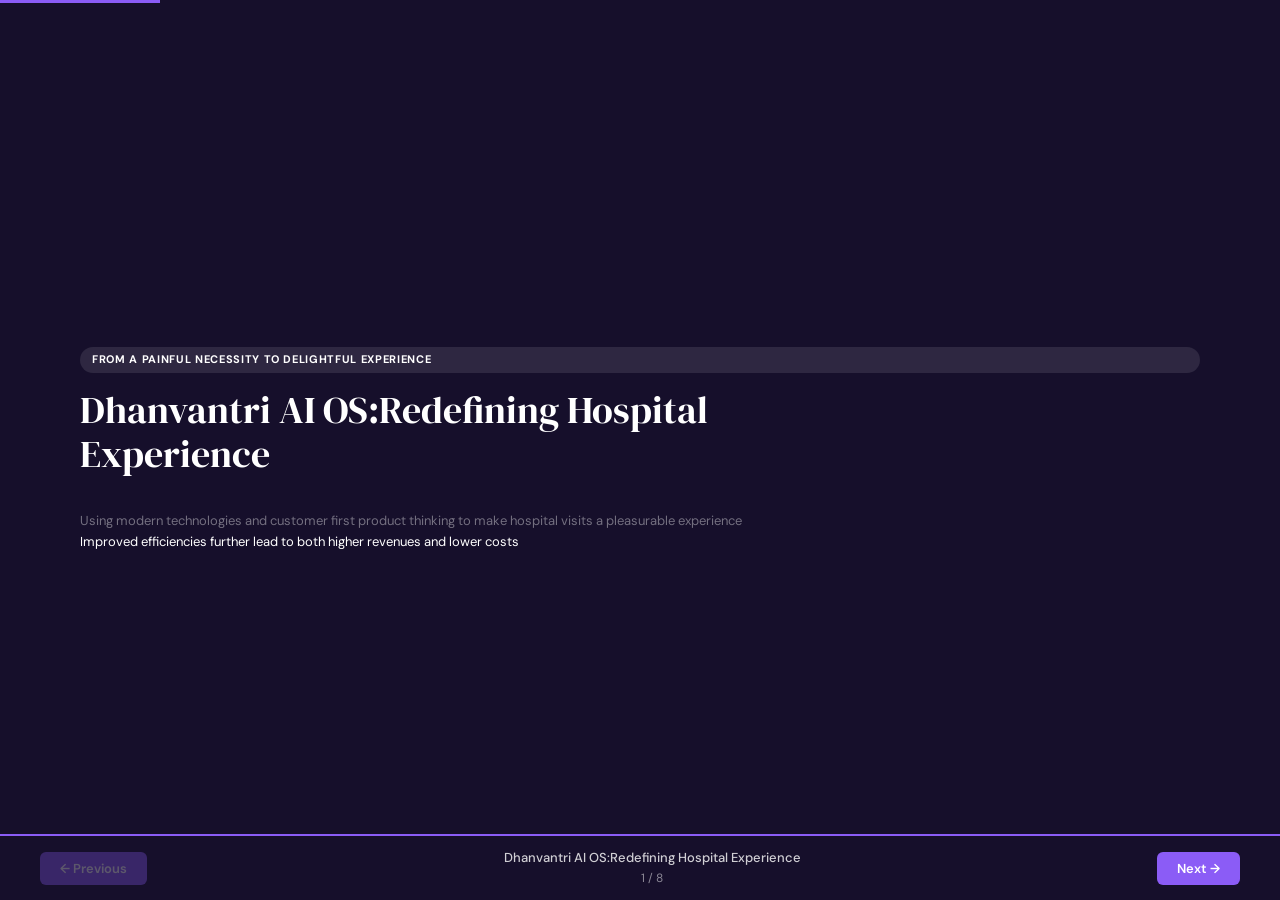
==== 998_dhanvantri_fscuy8ss.html @ 0f7cda5c "Add Dhanvantri deck (cloned from Medcare)" ====
<!DOCTYPE html>
<html lang="en">
<head>
<meta charset="UTF-8">
<meta name="viewport" content="width=device-width, initial-scale=1.0">
<title>Dhanvantri AI OS:Redefining Hospital Experience</title>
<meta property="og:title" content="Dhanvantri AI OS:Redefining Hospital Experience">
<meta property="og:description" content="View this interactive presentation">
<meta property="og:type" content="website">
<link href="https://fonts.googleapis.com/css2?family=DM+Serif+Display&family=DM+Sans:wght@300;400;500;600;700&display=swap" rel="stylesheet">
<link rel="stylesheet" href="deck.css?v=15">
<style>
.slide { display: none; }
.slide.active { display: flex; }
</style>
</head>
<body>

<div class="progress" id="progress"></div>
<div id="slides-container"></div>

<div class="nav-bar">
    <button class="nav-btn" id="prevBtn" onclick="nav(-1)">&larr; Previous</button>
    <div style="text-align:center;">
        <div class="nav-title" id="navTitle">Title</div>
        <div class="nav-info"><span id="navNum">1</span> / <span id="navTotal">0</span></div>
    </div>
    <button class="nav-btn" id="nextBtn" onclick="nav(1)">Next &rarr;</button>
</div>

<script>
let cur = 0;
let total = 0;
let titles = [];
let slideIds = [];

function renderHeader(header, isHero = false) {
    if (!header) return '';
    let html = '';
    if (header.tag) {
        if (isHero) {
            html += `<span class="tag" style="background:rgba(255,255,255,0.1);color:var(--teal-l);">${header.tag}</span>`;
        } else {
            let tc = header.tagColor || 'default';
            // map specific colors back if available via class mapping or explicit inline if needed
            html += `<span class="tag tag-${tc}">${header.tag}</span>`;
        }
    }
    if (header.title) {
        html += `<h1 ${isHero ? 'style="font-size:38px;line-height:1.15;max-width:700px;"' : ''}>${header.title}</h1>`;
    }
    if (header.subtitle) {
        html += `<p class="sub" ${isHero ? 'style="margin-top:16px;margin-bottom:24px;max-width:650px;"' : ''}>${header.subtitle}</p>`;
    }
    return html;
}

function renderHero(slide) {
    let ht = `<div class="hero-wrapper" style="flex:1;display:flex;flex-direction:column;justify-content:center;">`;
    ht += renderHeader(slide.header, true);
    ht += `<div style="width:60px;height:3px;background:var(--teal);margin-bottom:24px;"></div>`;
    if (slide.content) {
        ht += slide.content.map((p, i) => `<p class="hero-p" style="font-size:13px;${i===0 ? 'color:rgba(255,255,255,0.4);': ''}">${p}</p>`).join('');
    }
    ht += `</div>`;
    return ht;
}

function renderProcess(slide) {
    let ht = `<div class="accent-bar"></div>`;
    ht += renderHeader(slide.header);
    if (slide.steps) {
        slide.steps.forEach(s => {
            let clsColor = s.color || 'medium';
            if(clsColor === 'default') clsColor = 'medium';
            let colorVar = `var(--${clsColor})`;
            
            ht += `<div class="step mt24" style="border-color:${colorVar};">`;
            ht += `<div class="step-n" style="background:${colorVar};">${s.number}</div>`;
            ht += `<div>`;
            if (s.heading) ht += `<h4>${s.heading}</h4>`;
            if (s.text) ht += s.text.map(t => `<p>${t}</p>`).join('');
            
            if (s.details && s.details.length > 0) {
                ht += `<div class="step-detail mt16">`;
                s.details.forEach((d, idx) => {
                    // alternate mock colors based on index for variety
                    const colors = ['var(--teal-p)', 'var(--gl)', 'var(--bl)', 'var(--al)'];
                    const txtColors = ['var(--teal)', 'var(--grn)', 'var(--blu)', 'var(--amb)'];
                    ht += `<div class="step-col">`;
                    if (d.title) ht += `<h5>${d.title}</h5>`;
                    if (d.tags) d.tags.forEach((tg, ti) => {
                        let bk = colors[ti % colors.length];
                        let tk = txtColors[ti % txtColors.length];
                        if(d.title.includes("Channels")) {
                            ht += `<span class="ch-tag" style="background:${bk};color:${tk};">${tg}</span>`;
                        } else {
                            ht += `<p style="margin-bottom:4px">${tg}</p>`; // Fallback for simple p elements that were incorrectly parsed as ch-tags
                        }
                    }); 
                    if (d.text) ht += `<p>${d.text}</p>`;
                    ht += `</div>`;
                });
                ht += `</div>`;
            }
            ht += `</div></div>`;
        });
    }
    return ht;
}

function renderGridCards(slide) {
    let ht = slide.theme !== 'dark' && slide.theme !== 'medium' ? `<div class="accent-bar"></div>` : '';
    ht += renderHeader(slide.header);
    if (slide.grids) {
        slide.grids.forEach(g => {
            ht += `<div class="${g.type} mt16">`;
            g.cards.forEach(c => {
                let cardCls = c.theme === 'dark' ? 'card-dark' : 'card';
                // optional colored border top based on randomness for demo if missing
                let topColors = ['var(--teal)', 'var(--amb)', 'var(--pur)', 'var(--red)'];
                let tC = c.topColor ? (c.topColor === 'none' ? 'transparent' : 'var(--' + c.topColor + ')') : topColors[Math.floor(Math.random()*topColors.length)];
                
                ht += `<div class="${cardCls}" style="border-top: 4px solid ${tC}">`;
                if (c.heading) ht += `<h4>${c.heading}</h4>`;
                if (c.text) ht += c.text.map(t => `<p class="mt16">${t}</p>`).join('');
                ht += `</div>`;
            });
            ht += `</div>`;
        });
    }
    return ht;
}

function renderBeforeAfter(slide) {
    let ht = `<div class="accent-bar"></div>`;
    ht += renderHeader(slide.header);
    if (slide.comparisons) {
        slide.comparisons.forEach(c => {
            ht += `<div class="ba mt24 mb16">`;
            ht += `<div class="ba-before"><h5>${c.before.heading}</h5><p>${c.before.text}</p></div>`;
            ht += `<div class="ba-after"><h5>${c.after.heading}</h5><p>${c.after.text}</p></div>`;
            ht += `</div>`;
        });
    }
    return ht;
}

function renderTimeline(slide) {
    let ht = `<div class="accent-bar"></div>`;
    ht += renderHeader(slide.header);
    if (slide.timeline) {
        ht += `<div class="tl mt16">`;
        slide.timeline.forEach(t => {
            ht += `<div class="tl-item">`;
            ht += `<h4>${t.heading}</h4><div class="dur">${t.duration}</div><p>${t.text}</p>`;
            ht += `</div>`;
        });
        ht += `</div>`;
    }
    return ht;
}

function renderTableLayout(slide) {
    let ht = `<div class="accent-bar"></div>`;
    ht += renderHeader(slide.header);
    if (slide.table && slide.table.headers) {
        ht += `<div style="overflow-x:auto;margin-top:16px;">`;
        ht += `<table class="cost-tbl mt24" style="min-width:900px;"><thead><tr>`;
        slide.table.headers.forEach(th => ht += `<th>${th}</th>`);
        ht += `</tr></thead><tbody>`;
        slide.table.rows.forEach(r => {
            ht += `<tr>`;
            r.forEach(td => ht += `<td>${td}</td>`);
            ht += `</tr>`;
        });
        ht += `</tbody></table></div>`;
    }
    if (slide.grid) {
        ht += `<div class="grid3 mt32">`;
        slide.grid.forEach(c => {
            ht += `<div class="card" style="text-align:center;border-color:var(--teal);">`;
            c.forEach((p,i) => {
                if (i===0) ht += `<p style="font-family:'DM Serif Display';font-size:28px;color:var(--teal);">${p}</p>`;
                else ht += `<p style="font-size:12px;color:var(--gr);">${p}</p>`;
            });
            ht += `</div>`;
        });
        ht += `</div>`;
    }
    return ht;
}

function renderHubSpoke(slide) {
    let ht = slide.theme !== 'dark' && slide.theme !== 'medium' ? `<div class="accent-bar"></div>` : '';
    ht += renderHeader(slide.header);
    
    const hubTitle = slide.hub?.title || "Core";
    const hubSub = slide.hub?.subtitle || "Hub";
    const nodes = slide.nodes || [];
    
    const cx = 450;
    const cy = 280;
    const radius = 300; 
    
    // Dynamic Theme Color Engine
    const isLight = slide.theme === 'light';
    const isMed = slide.theme === 'medium';
    
    // Dark lines overlay cleanly on white canvas
    const lineCol = isLight ? 'rgba(17,24,39,0.3)' : (isMed ? 'rgba(255,255,255,0.2)' : 'rgba(139,92,246,0.25)');
    const ringStroke1 = isLight ? 'rgba(17,24,39,0.1)' : (isMed ? 'rgba(255,255,255,0.15)' : 'rgba(139,92,246,0.2)');
    const ringStroke2 = isLight ? 'rgba(17,24,39,0.2)' : (isMed ? 'rgba(255,255,255,0.25)' : 'rgba(139,92,246,0.4)');
    
    // Purple nodes in Light Themes for vibrant brand contrast 
    const nodeBg = isLight ? '#8b5cf6' : (isMed ? 'rgba(0,0,0,0.15)' : '#2a1b54');
    const centerBg = isLight ? '#8b5cf6' : (isMed ? 'rgba(0,0,0,0.3)' : '#1e143f');
    
    // Sharp bright strokes to edge out the purple nodes in Light Mode
    const nodeStroke = isLight ? 'rgba(255,255,255,0.6)' : (isMed ? 'rgba(255,255,255,0.3)' : 'rgba(139,92,246,0.6)');
    const centerStroke = isLight ? 'rgba(255,255,255,0.6)' : (isMed ? 'rgba(255,255,255,0.4)' : 'rgba(139,92,246,0.7)');
    
    const fillLabel = '#ffffff'; 
    const fillSub = isLight ? 'rgba(255,255,255,0.85)' : 'rgba(255,255,255,0.5)';
    const fillTag = (isLight || isMed) ? '#c4b5fd' : '#8b5cf6'; // Keep light violet tags so they don't vanish into pure purple nodes
    
    ht += `
    <style>
    #${slide.id} .sub { margin-bottom: 4px !important; }
    .hub-svg-wrap { position: relative; max-width: 950px; width: 100%; margin: 8px auto 16px; display: block; }
    .hub-svg-wrap svg { width: 100%; height: auto; max-height: 64vh; display: block; overflow: visible; }
    .hub-svg-wrap g { transform-origin: center; } 
    </style>
    <div class="hub-svg-wrap custom-html-container">
      <svg viewBox="20 -150 860 860" xmlns="http://www.w3.org/2000/svg">
        <defs>
          <filter id="hubGlow">
            <feGaussianBlur stdDeviation="3" result="blur"/>
            <feMerge><feMergeNode in="blur"/><feMergeNode in="SourceGraphic"/></feMerge>
          </filter>
          <style>
            @keyframes fadeScaleIn {
              0% { opacity: 0; transform: scale(0.9); }
              100% { opacity: 1; transform: scale(1); }
            }
            .node-group { opacity: 0; }
          </style>
        </defs>
    `;
    
    let linesHtml = "";
    let nodesHtml = "";
    
    const count = Math.min(nodes.length, 8); 
    const angleStep = (2 * Math.PI) / count;
    
    for (let i = 0; i < count; i++) {
        // Start perfectly at top center (-PI/2)
        const angle = (i * angleStep) - (Math.PI / 2);
        const nx = cx + radius * Math.cos(angle);
        const ny = cy + radius * Math.sin(angle);
        
        let node = nodes[i];
        let delay = 0.5 + (i * 0.15); 
        
        linesHtml += `<line x1="${cx}" y1="${cy}" x2="${nx}" y2="${ny}" stroke="${lineCol}" stroke-width="2" stroke-dasharray="6,6" />`;
        
        nodesHtml += `
        <g class="node-group" style="animation: fadeScaleIn 0.8s cubic-bezier(0.2, 0.8, 0.2, 1) forwards ${delay}s; transform-origin: ${nx}px ${ny}px;">
            <circle cx="${nx}" cy="${ny}" r="115" fill="${nodeBg}" stroke="${nodeStroke}" stroke-width="2">
                <animate attributeName="stroke-opacity" values="0.4;1;0.4" dur="4s" repeatCount="indefinite" begin="${i * 0.4}s"/>
            </circle>
            <text x="${nx}" y="${ny - 18}" text-anchor="middle" font-family="'DM Mono', monospace" font-size="21" fill="${fillTag}" letter-spacing="1">${node.tag || ('T'+(i+1))}</text>
            <text x="${nx}" y="${ny + 15}" text-anchor="middle" font-family="'DM Sans', sans-serif" font-size="24" fill="${fillLabel}" font-weight="500">${node.label}</text>
            ${node.sublabel ? `<text x="${nx}" y="${ny + 38}" text-anchor="middle" font-family="'DM Sans', sans-serif" font-size="17" fill="${fillSub}">${node.sublabel}</text>` : ''}
        </g>
        `;
    }
    
    ht += linesHtml;
    
    // Center Hub Rings
    ht += `
        <circle cx="${cx}" cy="${cy}" r="155" fill="none" stroke="${ringStroke1}" stroke-width="1.5">
            <animate attributeName="r" values="155;175;155" dur="3s" repeatCount="indefinite"/>
            <animate attributeName="stroke-opacity" values="0.2;0.05;0.2" dur="3s" repeatCount="indefinite"/>
        </circle>
        <circle cx="${cx}" cy="${cy}" r="135" fill="none" stroke="${ringStroke2}" stroke-width="1.5"/>
        <circle cx="${cx}" cy="${cy}" r="115" fill="${centerBg}" stroke="${centerStroke}" stroke-width="2" filter="url(#hubGlow)">
             <animate attributeName="stroke-opacity" values="0.7;1;0.7" dur="2s" repeatCount="indefinite"/>
        </circle>
        
        <text x="${cx}" y="${cy - 5}" text-anchor="middle" font-family="'DM Serif Display', serif" font-size="28" fill="${fillLabel}" letter-spacing="0.5">${hubTitle}</text>
        <text x="${cx}" y="${cy + 25}" text-anchor="middle" font-family="'DM Serif Display', serif" font-size="22" font-style="italic" fill="${fillTag}" letter-spacing="0.5">${hubSub}</text>
    `;
    
    ht += nodesHtml;
    
    ht += `
      </svg>
    </div>
    `;
    
    return ht;
}

function renderCustomHTML(slide) {
    let ht = slide.theme !== 'dark' && slide.theme !== 'medium' ? `<div class="accent-bar"></div>` : '';
    ht += renderHeader(slide.header);
    if (slide.html) {
        ht += `<div class="mt24 custom-html-container">\n${slide.html}\n</div>`;
    }
    return ht;
}

function buildTemplateEngine() {
    return {
        Hero: renderHero,
        Process: renderProcess,
        GridCards: renderGridCards,
        BeforeAfter: renderBeforeAfter,
        Timeline: renderTimeline,
        TableLayout: renderTableLayout,
        HubSpoke: renderHubSpoke,
        CustomHTML: renderCustomHTML,
        Unknown: slide => {
            return renderHeader(slide.header) + `<p style="color:red">Unknown template or generic slide.</p>`;
        }
    };
}

const templates = buildTemplateEngine();

async function init() {
    try {
        const urlParams = new URLSearchParams(window.location.search);
        const deckName = urlParams.get('deck') || '998_dhanvantri_fscuy8ss';
        
        if (!deckName) {
            document.getElementById('slides-container').innerHTML = "<div class='slide active slide-dark' style='justify-content:center;align-items:center;opacity:1;visibility:visible;'><h2 style='opacity:0.3'>No presentation specified.</h2></div>";
            return;
        }

        const res = await fetch(`deck_jsons/${deckName}.json?t=${new Date().getTime()}`);
        if (!res.ok) throw new Error("Presentation not found.");
        
        const data = await res.json();
        const slides = data.slides || data;
        
        const cleanName = deckName.replace(/_[a-f0-9-]+$/i, '').replace(/_/g, ' ');
        document.title = cleanName.charAt(0).toUpperCase() + cleanName.slice(1) + " | Presentation";
        total = slides.length;
        document.getElementById('navTotal').textContent = total;
        
        const container = document.getElementById('slides-container');
        
        slides.forEach((slide) => {
            slideIds.push(slide.id);
            titles.push(slide.header?.title || `Slide ${slide.id}`);
            const div = document.createElement('div');
            
            let cls = 'slide';
            if (slide.theme === 'dark') cls += ' slide-dark';
            else if (slide.theme === 'medium') cls += ' slide-medium';
            else cls += ' slide-light';
            
            div.className = cls;
            div.id = slide.id;
            
            const renderer = templates[slide.template] || templates.Unknown;
            div.innerHTML = renderer(slide);
            container.appendChild(div);
        });
        
        let startIdx = 0;
        if (window.location.hash) {
            let hashVal = window.location.hash.substring(1);
            let parsed = parseInt(hashVal);
            if (!isNaN(parsed) && parsed > 0 && parsed <= total) {
                startIdx = parsed - 1;
            } else {
                let idIdx = slideIds.indexOf(hashVal);
                if (idIdx !== -1) startIdx = idIdx;
            }
        }
        goto(startIdx);
    } catch(err) {
        console.error("Failed to load template data:", err);
        document.getElementById('slides-container').innerHTML = "<p style='color:red;padding:20px'>Error loading slides. Check console.</p>";
    }
}

function goto(index) {
  if (index < 0 || index >= total) return;
  
  const currentId = slideIds[cur];
  if (document.getElementById(currentId)) {
      document.getElementById(currentId).classList.remove('active');
  }
  
  cur = index;
  const nextId = slideIds[cur];
  
  const slideEl = document.getElementById(nextId);
  if (slideEl) {
      slideEl.classList.add('active');
  }
  
  document.getElementById('navNum').textContent = cur + 1;
  document.getElementById('navTitle').textContent = titles[cur] || '';
  document.getElementById('prevBtn').disabled = cur === 0;
  document.getElementById('nextBtn').disabled = cur === total - 1;
  document.getElementById('progress').style.width = ((cur+1)/total*100)+'%';
  window.scrollTo(0, 0);
  
  // Natively sync the URL without refreshing or scrolling
  window.history.replaceState(null, null, '#' + (cur + 1));
}

function nav(d) {
  goto(cur + d);
}

document.addEventListener('keydown', e => {
  if (e.key === 'ArrowRight' || e.key === ' ') { e.preventDefault(); nav(1); }
  if (e.key === 'ArrowLeft') { e.preventDefault(); nav(-1); }
});

init();
</script>
</body>
</html>
---- deck.css ----
:root {
  --navy: #160F2B; --navy-mid: #2A1B54; --medium: #8B5CF6; --medium-l: #A78BFA; --medium-p: #EDE9FE; --medium-bg: #F5F3FF;
  --wht: #FFFFFF; --off: #F8FAFC; --lg: #F1F5F9; --gr: #78716C; --dk: #160F2B; --sl: #3A3258;
  --red: #EF4444; --rl: #FEE2E2; --grn: #10B981; --gl: #D1FAE5; --amb: #F59E0B; --al: #FEF3C7;
  --pur: #6366F1; --pl: #E0E7FF; --blu: #3B82F6; --bl: #DBEAFE;
}
*{margin:0;padding:0;box-sizing:border-box;}
body{font-family:'DM Sans',sans-serif;background:var(--off);color:var(--dk);line-height:1.6;overflow-x:hidden;}
.slide{min-height:100vh;padding:60px 80px;display:none;position:relative;opacity:0;transition:opacity 0.4s;}
.slide.active{display:flex;flex-direction:column;opacity:1;}
.slide-dark{background:var(--navy);color:var(--wht);}
.slide-dark h1,.slide-dark h2,.slide-dark h3{color:var(--wht);}
.slide-light{background:var(--wht);}
.slide-medium{background:var(--medium);color:var(--wht);}
.slide-medium h1,.slide-medium h2,.slide-medium h3{color:var(--wht);}
.accent-bar{position:absolute;top:0;left:0;right:0;height:4px;background:var(--medium);}
h1{font-family:'DM Serif Display',serif;font-size:36px;font-weight:400;margin-bottom:8px;}
h2{font-family:'DM Serif Display',serif;font-size:28px;font-weight:400;margin-bottom:6px;}
h3{font-family:'DM Serif Display',serif;font-size:20px;font-weight:400;}
.sub{font-size:15px;color:var(--gr);max-width:700px;line-height:1.7;margin-bottom:32px;}
.slide-dark .sub{color:rgba(255,255,255,0.6);}
.slide-medium .sub{color:rgba(255,255,255,0.8);}
.tag{display:inline-block;padding:4px 12px;border-radius:20px;font-size:11px;font-weight:700;text-transform:uppercase;letter-spacing:0.06em;margin-bottom:16px;}
.tag-medium{background:var(--medium-p);color:var(--medium);}
.tag-red{background:var(--rl);color:var(--red);}
.tag-grn{background:var(--gl);color:var(--grn);}
.tag-amb{background:var(--al);color:var(--amb);}
.tag-pur{background:var(--pl);color:var(--pur);}
.tag-blu{background:var(--bl);color:var(--blu);}

/* Navigation */
.nav-bar{position:fixed;bottom:0;left:0;right:0;background:var(--navy);padding:12px 40px;display:flex;align-items:center;justify-content:space-between;z-index:1000;border-top:2px solid var(--medium);}
.nav-btn{background:var(--medium);color:white;border:none;padding:8px 20px;border-radius:6px;font-size:13px;font-family:'DM Sans';font-weight:600;cursor:pointer;transition:all 0.2s;}
.nav-btn:hover{background:var(--medium-l);}
.nav-btn:disabled{opacity:0.3;cursor:default;}
.nav-info{color:rgba(255,255,255,0.5);font-size:12px;}
.nav-title{color:rgba(255,255,255,0.8);font-size:13px;font-weight:500;}
.progress{position:fixed;top:0;left:0;height:3px;background:var(--medium);z-index:1001;transition:width 0.3s;}

/* Cards */
.grid2{display:grid;grid-template-columns:1fr 1fr;gap:24px;}
.grid3{display:grid;grid-template-columns:1fr 1fr 1fr;gap:20px;}
.grid4{display:grid;grid-template-columns:1fr 1fr 1fr 1fr;gap:16px;}
.card{background:var(--wht);border:1px solid #E2E8F0;border-radius:12px;padding:24px;position:relative;}
.card-dark{background:rgba(255,255,255,0.07);border:1px solid rgba(255,255,255,0.12);border-radius:12px;padding:24px;}
.card h4{font-size:15px;font-weight:700;color:var(--navy);margin-bottom:6px;}
.card-dark h4{color:var(--wht);}
.card p,.card-dark p{font-size:13px;color:var(--gr);line-height:1.65;}
.card-dark p{color:rgba(255,255,255,0.6);}
.card-top{position:absolute;top:0;left:0;right:0;height:4px;border-radius:12px 12px 0 0;}

/* Quote */
.quote{border-left:4px solid var(--medium);padding:20px 24px;background:var(--medium-bg);border-radius:0 8px 8px 0;margin:24px 0;font-size:18px;font-family:'DM Serif Display',serif;color:var(--navy);line-height:1.5;}
.quote-dark{border-left:4px solid var(--medium-l);padding:20px 24px;background:rgba(255,255,255,0.05);border-radius:0 8px 8px 0;margin:24px 0;font-size:18px;font-family:'DM Serif Display',serif;color:var(--medium-l);line-height:1.5;}

/* Step */
.step{display:grid;grid-template-columns:56px 1fr;gap:16px;margin-bottom:20px;padding:20px;background:var(--wht);border:1px solid #E2E8F0;border-radius:12px;}
.step-n{width:44px;height:44px;border-radius:50%;background:var(--medium);color:white;display:flex;align-items:center;justify-content:center;font-family:'DM Serif Display',serif;font-size:18px;}
.step-n.red{background:var(--red);}
.step h4{font-size:14px;font-weight:700;color:var(--navy);margin-bottom:4px;}
.step p{font-size:12px;color:var(--gr);line-height:1.6;}
.step-detail{display:grid;grid-template-columns:1fr 1fr 1fr;gap:12px;margin-top:10px;}
.step-col h5{font-size:10px;font-weight:700;text-transform:uppercase;letter-spacing:0.08em;margin-bottom:6px;}
.ch-tag{display:inline-block;padding:2px 7px;border-radius:3px;font-size:10px;font-weight:500;margin:2px 3px 2px 0;}

/* Stat */
.stat{text-align:center;padding:20px;}
.stat .num{font-family:'DM Serif Display',serif;font-size:48px;color:var(--medium-l);}
.stat .lbl{font-size:11px;color:rgba(255,255,255,0.5);text-transform:uppercase;letter-spacing:0.06em;margin-top:4px;}

/* Before/After */
.ba{display:grid;grid-template-columns:1fr 1fr;gap:0;}
.ba-before,.ba-after{padding:20px;}
.ba-before{background:var(--rl);border-radius:8px 0 0 8px;}
.ba-after{background:var(--gl);border-radius:0 8px 8px 0;}
.ba-before h5{color:var(--red);font-size:11px;text-transform:uppercase;letter-spacing:0.08em;margin-bottom:8px;}
.ba-after h5{color:var(--grn);font-size:11px;text-transform:uppercase;letter-spacing:0.08em;margin-bottom:8px;}
.ba p{font-size:12px;line-height:1.6;}
.ba-before p{color:var(--red);}
.ba-after p{color:var(--grn);}

/* Cost table */
.cost-tbl{width:100%;border-collapse:collapse;margin-top:16px;font-size:12px;}
.cost-tbl th{background:var(--navy);color:white;padding:10px 14px;text-align:left;font-weight:600;font-size:11px;text-transform:uppercase;letter-spacing:0.06em;}
.cost-tbl td{padding:10px 14px;border-bottom:1px solid #E2E8F0;vertical-align:top;line-height:1.6;}
.cost-tbl tr:nth-child(even) td{background:#F8FAFC;}
.cost-hi{color:var(--medium);font-weight:700;}

/* Timeline */
.tl{position:relative;padding-left:30px;margin-top:24px;}
.tl::before{content:'';position:absolute;left:12px;top:0;bottom:0;width:2px;background:#E2E8F0;}
.tl-item{position:relative;margin-bottom:24px;}
.tl-item::before{content:'';position:absolute;left:-24px;top:6px;width:14px;height:14px;border-radius:50%;background:var(--medium);border:3px solid var(--wht);}
.tl-item h4{font-size:14px;font-weight:700;color:var(--navy);margin-bottom:2px;}
.tl-item .dur{font-size:11px;color:var(--medium);font-weight:600;margin-bottom:6px;}
.tl-item p{font-size:12px;color:var(--gr);line-height:1.6;}

.flex-grow{flex:1;}
.mt16{margin-top:16px;}
.mt24{margin-top:24px;}
.mt32{margin-top:32px;}
.mb16{margin-bottom:16px;}
.small{font-size:12px;color:var(--gr);line-height:1.6;}

/* --- Staggered Cascading Animations --- */
@keyframes cascadeIn {
  0% { opacity: 0; transform: translateY(15px); }
  100% { opacity: 1; transform: translateY(0); }
}

.slide .tag, .slide h1, .slide h2, .slide h3 { opacity: 0; }
.slide.active .tag { animation: cascadeIn 0.5s ease forwards 0.25s; }
.slide.active h1, .slide.active h2 { animation: cascadeIn 0.6s ease forwards 0.35s; }
.slide.active h3 { animation: cascadeIn 0.6s ease forwards 0.4s; }
.slide.active .sub { opacity: 0; animation: cascadeIn 0.6s ease forwards 0.5s; }

/* Grid Cards & Layout blocks */
.slide.active .grid2, .slide.active .grid3, .slide.active .grid4, .slide.active .ba, .slide.active .tl, .slide.active table, .slide.active .custom-html-container { 
    opacity: 0; animation: cascadeIn 0.6s ease forwards 0.55s; 
}

.slide .hero-divider, .slide .hero-p { opacity: 0; }
.slide.active .hero-divider { animation: cascadeIn 0.6s ease forwards 0.45s; }
.slide.active .hero-p { animation: cascadeIn 0.6s cubic-bezier(0.2, 0.8, 0.2, 1) forwards; }
.slide.active .hero-p:nth-of-type(1) { animation-delay: 0.5s; }
.slide.active .hero-p:nth-of-type(2) { animation-delay: 0.6s; }
.slide.active .hero-p:nth-of-type(3) { animation-delay: 0.7s; }
.slide.active .hero-p:nth-of-type(4) { animation-delay: 0.8s; }
.slide.active .hero-p:nth-of-type(n+5) { animation-delay: 0.9s; }

/* Staggered Children for intense Live feel */
.slide.active .grid2 > *, .slide.active .grid3 > *, .slide.active .grid4 > *, .slide.active .step, .slide.active .tl-item {
  opacity: 0;
  animation: cascadeIn 0.6s cubic-bezier(0.2, 0.8, 0.2, 1) forwards;
}

.slide.active .grid2 > *:nth-child(1), .slide.active .grid3 > *:nth-child(1), .slide.active .grid4 > *:nth-child(1), .slide.active .step:nth-child(1), .slide.active .tl-item:nth-child(1) { animation-delay: 0.6s; }
.slide.active .grid2 > *:nth-child(2), .slide.active .grid3 > *:nth-child(2), .slide.active .grid4 > *:nth-child(2), .slide.active .step:nth-child(2), .slide.active .tl-item:nth-child(2) { animation-delay: 0.7s; }
.slide.active .grid2 > *:nth-child(3), .slide.active .grid3 > *:nth-child(3), .slide.active .grid4 > *:nth-child(3), .slide.active .step:nth-child(3), .slide.active .tl-item:nth-child(3) { animation-delay: 0.8s; }
.slide.active .grid2 > *:nth-child(4), .slide.active .grid3 > *:nth-child(4), .slide.active .grid4 > *:nth-child(4), .slide.active .step:nth-child(4), .slide.active .tl-item:nth-child(4) { animation-delay: 0.9s; }
.slide.active .grid2 > *:nth-child(5), .slide.active .grid3 > *:nth-child(5), .slide.active .grid4 > *:nth-child(5), .slide.active .step:nth-child(5), .slide.active .tl-item:nth-child(5) { animation-delay: 1.0s; }
.slide.active .grid2 > *:nth-child(6), .slide.active .grid3 > *:nth-child(6), .slide.active .grid4 > *:nth-child(6), .slide.active .step:nth-child(6), .slide.active .tl-item:nth-child(6) { animation-delay: 1.1s; }
.slide.active .grid2 > *:nth-child(7), .slide.active .grid3 > *:nth-child(7), .slide.active .grid4 > *:nth-child(7), .slide.active .step:nth-child(7), .slide.active .tl-item:nth-child(7) { animation-delay: 1.2s; }
.slide.active .grid2 > *:nth-child(8), .slide.active .grid3 > *:nth-child(8), .slide.active .grid4 > *:nth-child(8), .slide.active .step:nth-child(8), .slide.active .tl-item:nth-child(8) { animation-delay: 1.3s; }
.slide.active .grid2 > *:nth-child(9), .slide.active .grid3 > *:nth-child(9), .slide.active .grid4 > *:nth-child(9), .slide.active .step:nth-child(9), .slide.active .tl-item:nth-child(9) { animation-delay: 1.4s; }
.slide.active .grid2 > *:nth-child(10), .slide.active .grid3 > *:nth-child(10), .slide.active .grid4 > *:nth-child(10), .slide.active .step:nth-child(10), .slide.active .tl-item:nth-child(10) { animation-delay: 1.5s; }
.slide.active .grid2 > *:nth-child(11), .slide.active .grid3 > *:nth-child(11), .slide.active .grid4 > *:nth-child(11), .slide.active .step:nth-child(11), .slide.active .tl-item:nth-child(11) { animation-delay: 1.6s; }
.slide.active .grid2 > *:nth-child(n+12), .slide.active .grid3 > *:nth-child(n+12), .slide.active .grid4 > *:nth-child(n+12), .slide.active .step:nth-child(n+12), .slide.active .tl-item:nth-child(n+12) { animation-delay: 1.7s; }

@media(max-width:900px){
  .slide{padding:30px 20px 80px;}
  .grid2,.grid3,.grid4{grid-template-columns:1fr;}
  .step-detail{grid-template-columns:1fr;}
  .ba{grid-template-columns:1fr;}
  h1{font-size:26px;}
  h2{font-size:22px;}
}
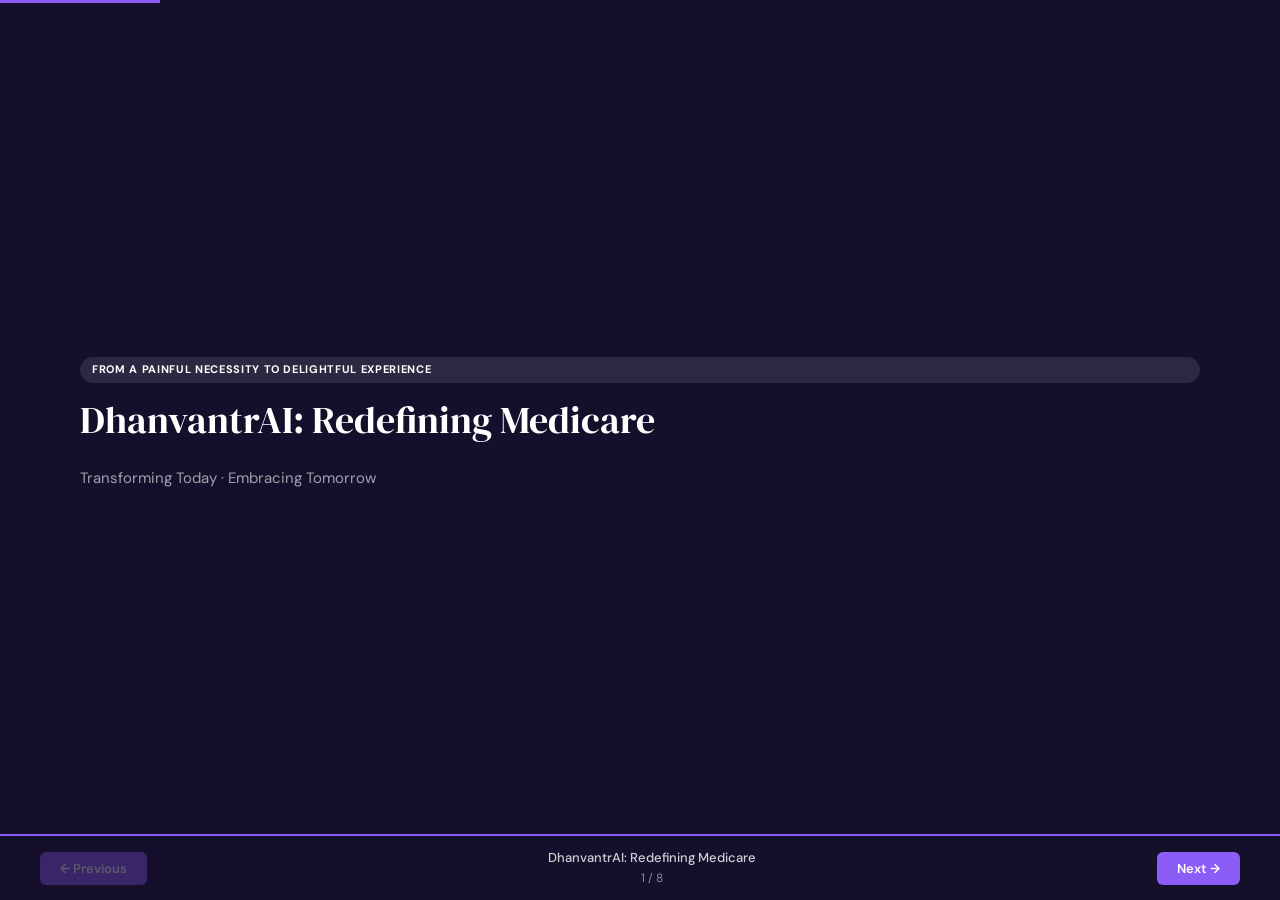
==== commit d926a418: "Sync title to DhanvantrAI: Redefining Medicare in JSON and wrapper Co-Authored-By: Claude Sonnet 4.6" ====
--- a/998_dhanvantri_fscuy8ss.html
+++ b/998_dhanvantri_fscuy8ss.html
@@ -3,9 +3,9 @@
 <head>
 <meta charset="UTF-8">
 <meta name="viewport" content="width=device-width, initial-scale=1.0">
-<title>Dhanvantri AI OS:Redefining Hospital Experience</title>
-<meta property="og:title" content="Dhanvantri AI OS:Redefining Hospital Experience">
-<meta property="og:description" content="View this interactive presentation">
+<title>DhanvantrAI: Redefining Medicare</title>
+<meta property="og:title" content="DhanvantrAI: Redefining Medicare">
+<meta property="og:description" content="Transforming Today · Embracing Tomorrow">
 <meta property="og:type" content="website">
 <link href="https://fonts.googleapis.com/css2?family=DM+Serif+Display&family=DM+Sans:wght@300;400;500;600;700&display=swap" rel="stylesheet">
 <link rel="stylesheet" href="deck.css?v=15">
